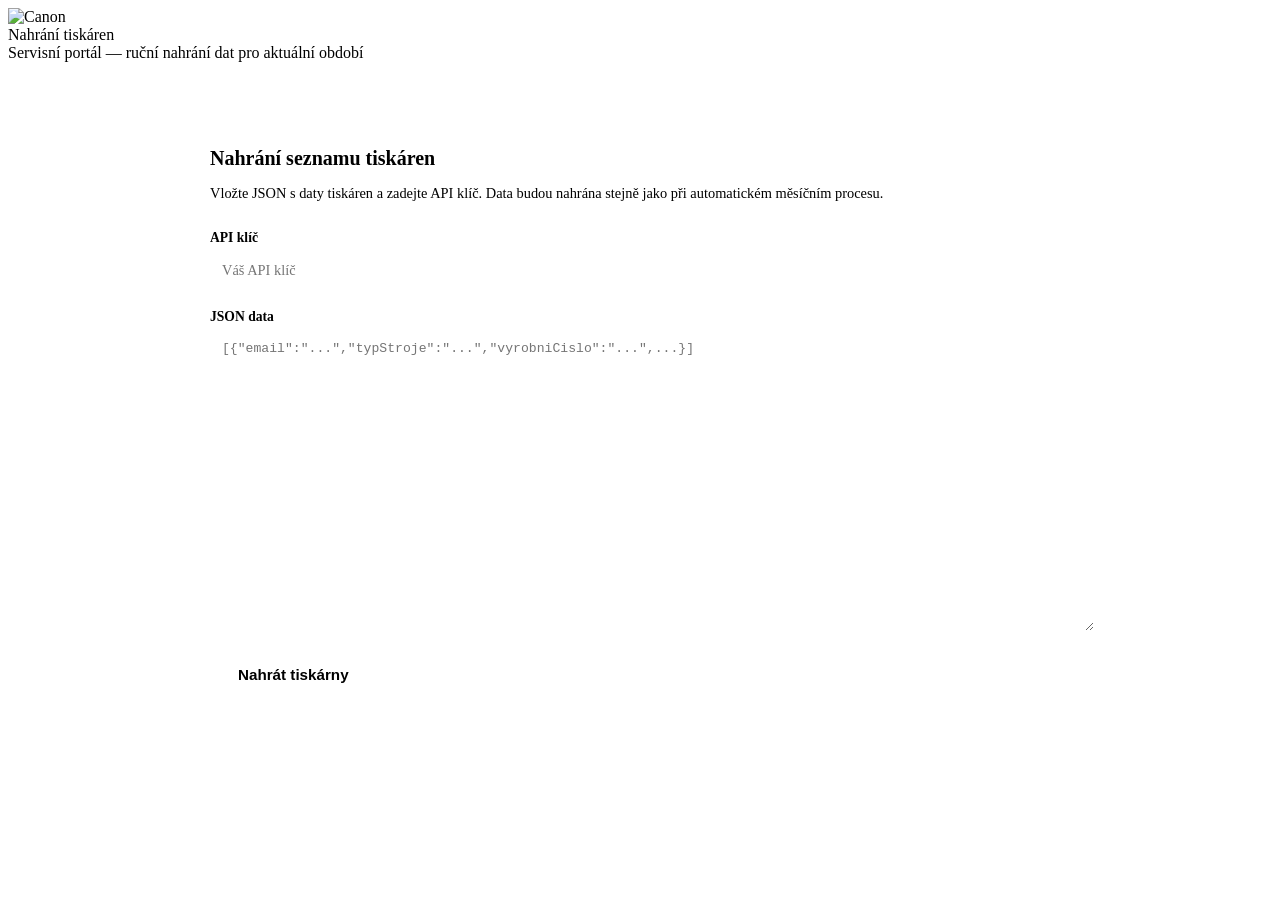
==== wwwroot/bulk-upload.html @ a7a48191 "Add bulk upload feature for device data and enhance ServiceDeviceCounter model" ====
<!DOCTYPE html>
<html lang="cs">
<head>
  <meta charset="UTF-8" />
  <meta name="viewport" content="width=device-width, initial-scale=1.0" />
  <meta name="robots" content="noindex, nofollow" />
  <title>Nahrání tiskáren — Canon</title>
  <link rel="icon" type="image/svg+xml" href="/favicon.svg" />
  <link rel="stylesheet" href="/css/style.css" />
  <style>
    .upload-card {
      max-width: 860px;
      margin: 40px auto;
      background: var(--white);
      border: 1px solid var(--line);
      border-radius: var(--radius);
      box-shadow: var(--shadow);
      padding: 32px;
    }
    .upload-card h1 {
      font-size: 1.25rem;
      font-weight: 600;
      margin-bottom: 6px;
    }
    .upload-card .subtitle {
      color: var(--ink-muted);
      font-size: .9rem;
      margin-bottom: 28px;
    }
    .field { margin-bottom: 20px; }
    .field label {
      display: block;
      font-size: .85rem;
      font-weight: 600;
      color: var(--ink-mid);
      margin-bottom: 6px;
    }
    .field input[type="password"],
    .field textarea {
      width: 100%;
      border: 1px solid var(--line);
      border-radius: var(--radius);
      padding: 10px 12px;
      font-family: var(--font-ui);
      font-size: .9rem;
      color: var(--ink);
      background: var(--white);
      transition: border-color var(--transition);
      resize: vertical;
    }
    .field input[type="password"]:focus,
    .field textarea:focus {
      outline: none;
      border-color: var(--red);
    }
    .field textarea { font-family: 'Consolas', 'Courier New', monospace; font-size: .82rem; min-height: 280px; }
    .btn-submit {
      background: var(--red);
      color: var(--white);
      border: none;
      border-radius: var(--radius);
      padding: 11px 28px;
      font-size: .95rem;
      font-weight: 600;
      cursor: pointer;
      transition: background var(--transition);
    }
    .btn-submit:hover { background: var(--red-dark); }
    .btn-submit:disabled { background: var(--ink-faint); cursor: not-allowed; }

    #result { margin-top: 24px; }
    .alert {
      border-radius: var(--radius);
      padding: 14px 16px;
      font-size: .9rem;
      line-height: 1.5;
    }
    .alert-success { background: var(--success-bg); color: var(--success); border: 1px solid #A8D8BC; }
    .alert-error   { background: #FFF5F5; color: #A80000; border: 1px solid var(--red-border); }

    .result-table {
      width: 100%;
      border-collapse: collapse;
      margin-top: 16px;
      font-size: .85rem;
    }
    .result-table th {
      text-align: left;
      background: var(--surface);
      border: 1px solid var(--line);
      padding: 8px 12px;
      font-weight: 600;
      color: var(--ink-mid);
    }
    .result-table td {
      border: 1px solid var(--line);
      padding: 8px 12px;
      font-family: 'Consolas', 'Courier New', monospace;
      font-size: .82rem;
      word-break: break-all;
    }
    .result-table tr:hover td { background: var(--surface); }
  </style>
</head>
<body>

<header class="site-header">
  <div class="header-inner">
    <div class="logo-mark">
      <img src="/canon-logo.png" alt="Canon" />
    </div>
    <div class="header-text">
      <div class="header-title">Nahrání tiskáren</div>
      <div class="header-sub">Servisní portál — ruční nahrání dat pro aktuální období</div>
    </div>
  </div>
</header>

<main style="padding: 0 16px;">
  <div class="upload-card">
    <h1>Nahrání seznamu tiskáren</h1>
    <p class="subtitle">Vložte JSON s daty tiskáren a zadejte API klíč. Data budou nahrána stejně jako při automatickém měsíčním procesu.</p>

    <div class="field">
      <label for="apiKey">API klíč</label>
      <input type="password" id="apiKey" placeholder="Váš API klíč" autocomplete="off" />
    </div>

    <div class="field">
      <label for="jsonData">JSON data</label>
      <textarea id="jsonData" placeholder='[{"email":"...","typStroje":"...","vyrobniCislo":"...",...}]'></textarea>
    </div>

    <button class="btn-submit" id="submitBtn" onclick="upload()">Nahrát tiskárny</button>

    <div id="result"></div>
  </div>
</main>

<script>
async function upload() {
  const apiKey = document.getElementById('apiKey').value.trim();
  const raw = document.getElementById('jsonData').value;
  const resultEl = document.getElementById('result');
  const btn = document.getElementById('submitBtn');

  resultEl.innerHTML = '';

  if (!apiKey) {
    showError('Zadejte API klíč.');
    return;
  }
  if (!raw.trim()) {
    showError('Vložte JSON data.');
    return;
  }

  btn.disabled = true;
  btn.textContent = 'Nahrávám…';

  try {
    const resp = await fetch('/api/devices/bulk', {
      method: 'POST',
      headers: {
        'Content-Type': 'application/json',
        'X-Api-Key': apiKey
      },
      body: raw
    });

    const text = await resp.text();

    if (resp.status === 401 || resp.status === 403) {
      showError('Neplatný API klíč.');
      return;
    }

    if (!resp.ok) {
      showError('Chyba při nahrávání: ' + (text || resp.statusText));
      return;
    }

    const data = JSON.parse(text);
    showSuccess(data);

  } catch (e) {
    showError('Chyba: ' + e.message);
  } finally {
    btn.disabled = false;
    btn.textContent = 'Nahrát tiskárny';
  }
}

function showError(msg) {
  document.getElementById('result').innerHTML =
    `<div class="alert alert-error">${escHtml(msg)}</div>`;
}

function showSuccess(data) {
  const count = data.length;
  let rows = data.map(r =>
    `<tr><td>${escHtml(r.email)}</td><td>${escHtml(r.idCode)}</td></tr>`
  ).join('');

  document.getElementById('result').innerHTML = `
    <div class="alert alert-success">
      Nahráno úspěšně. Celkem <strong>${count}</strong> ${recipientLabel(count)}.
    </div>
    <table class="result-table">
      <thead><tr><th>E-mail</th><th>ID kód (odkaz)</th></tr></thead>
      <tbody>${rows}</tbody>
    </table>`;
}

function recipientLabel(n) {
  if (n === 1) return 'příjemce';
  if (n >= 2 && n <= 4) return 'příjemci';
  return 'příjemců';
}

function escHtml(s) {
  return String(s ?? '')
    .replace(/&/g,'&amp;').replace(/</g,'&lt;').replace(/>/g,'&gt;')
    .replace(/"/g,'&quot;');
}
</script>

</body>
</html>
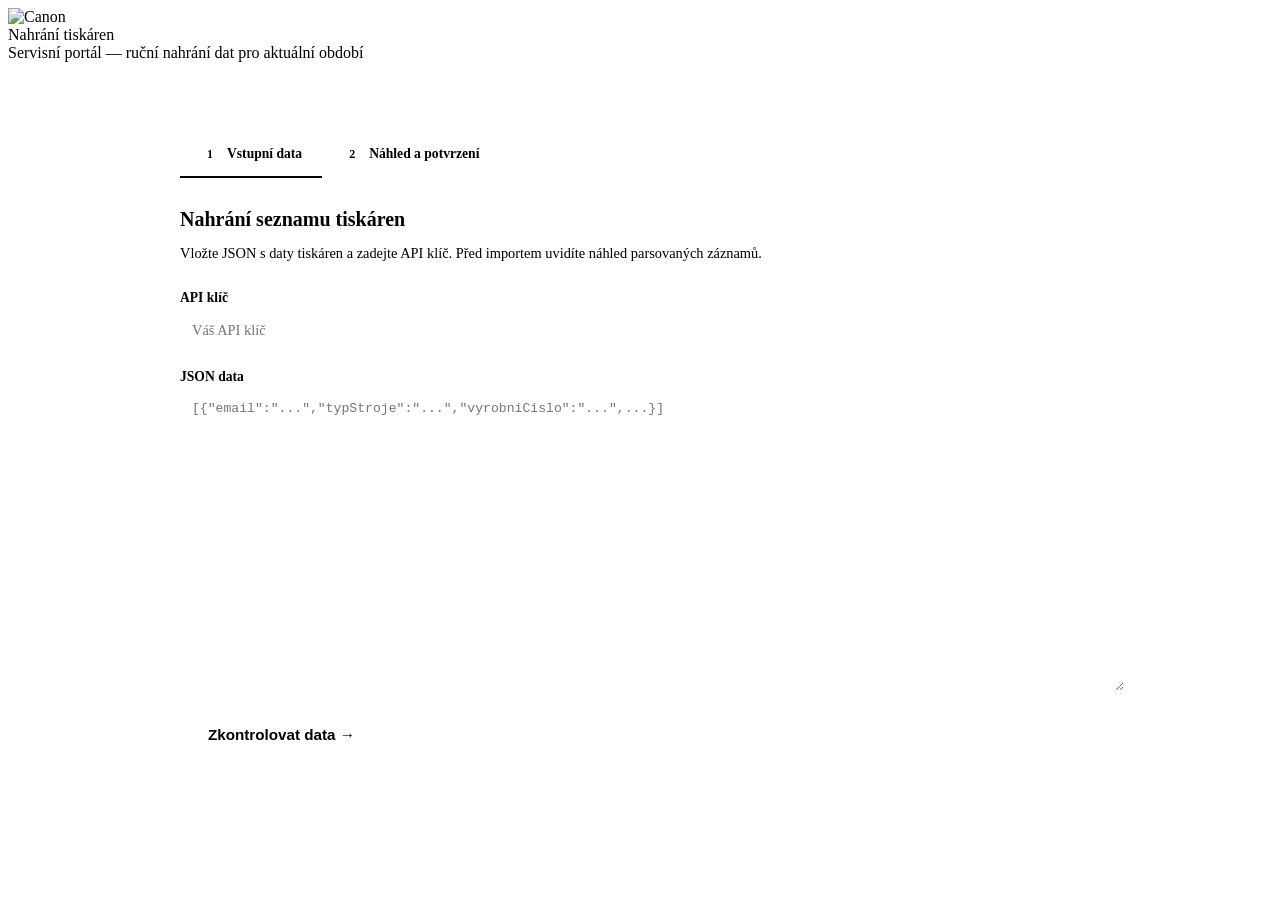
==== commit e19e2957: "Enhance bulk upload UI: Add step navigation, preview functionality, button styling, and alert types." ====
--- a/wwwroot/bulk-upload.html
+++ b/wwwroot/bulk-upload.html
@@ -9,7 +9,7 @@
   <link rel="stylesheet" href="/css/style.css" />
   <style>
     .upload-card {
-      max-width: 860px;
+      max-width: 920px;
       margin: 40px auto;
       background: var(--white);
       border: 1px solid var(--line);
@@ -27,6 +27,38 @@
       font-size: .9rem;
       margin-bottom: 28px;
     }
+
+    /* Steps */
+    .steps {
+      display: flex;
+      gap: 0;
+      margin-bottom: 32px;
+      border-bottom: 2px solid var(--line);
+    }
+    .step {
+      padding: 10px 20px 12px;
+      font-size: .85rem;
+      font-weight: 600;
+      color: var(--ink-faint);
+      border-bottom: 2px solid transparent;
+      margin-bottom: -2px;
+      cursor: default;
+      user-select: none;
+    }
+    .step.active { color: var(--red); border-bottom-color: var(--red); }
+    .step .num {
+      display: inline-flex;
+      align-items: center;
+      justify-content: center;
+      width: 20px; height: 20px;
+      border-radius: 50%;
+      background: var(--line);
+      color: var(--ink-muted);
+      font-size: .75rem;
+      margin-right: 7px;
+    }
+    .step.active .num { background: var(--red); color: var(--white); }
+
     .field { margin-bottom: 20px; }
     .field label {
       display: block;
@@ -49,66 +81,73 @@
       resize: vertical;
     }
     .field input[type="password"]:focus,
-    .field textarea:focus {
-      outline: none;
-      border-color: var(--red);
-    }
+    .field textarea:focus { outline: none; border-color: var(--red); }
     .field textarea { font-family: 'Consolas', 'Courier New', monospace; font-size: .82rem; min-height: 280px; }
-    .btn-submit {
-      background: var(--red);
-      color: var(--white);
-      border: none;
-      border-radius: var(--radius);
-      padding: 11px 28px;
-      font-size: .95rem;
-      font-weight: 600;
-      cursor: pointer;
-      transition: background var(--transition);
-    }
-    .btn-submit:hover { background: var(--red-dark); }
-    .btn-submit:disabled { background: var(--ink-faint); cursor: not-allowed; }
-
-    #result { margin-top: 24px; }
-    .alert {
-      border-radius: var(--radius);
-      padding: 14px 16px;
-      font-size: .9rem;
-      line-height: 1.5;
-    }
+
+    .btn { border: none; border-radius: var(--radius); padding: 11px 28px; font-size: .95rem; font-weight: 600; cursor: pointer; transition: background var(--transition); }
+    .btn-primary { background: var(--red); color: var(--white); }
+    .btn-primary:hover { background: var(--red-dark); }
+    .btn-primary:disabled { background: var(--ink-faint); cursor: not-allowed; }
+    .btn-secondary { background: var(--surface); color: var(--ink-mid); border: 1px solid var(--line); }
+    .btn-secondary:hover { background: var(--line); }
+
+    .btn-row { display: flex; gap: 12px; align-items: center; }
+
+    .alert { border-radius: var(--radius); padding: 14px 16px; font-size: .9rem; line-height: 1.5; margin-bottom: 16px; }
     .alert-success { background: var(--success-bg); color: var(--success); border: 1px solid #A8D8BC; }
     .alert-error   { background: #FFF5F5; color: #A80000; border: 1px solid var(--red-border); }
+    .alert-warn    { background: var(--warn-bg); color: var(--warn); border: 1px solid var(--warn-border); }
+    .alert-info    { background: var(--info-bg); color: var(--info); border: 1px solid var(--info-border); }
+
+    /* Preview */
+    .preview-summary {
+      display: flex;
+      gap: 24px;
+      margin-bottom: 20px;
+      flex-wrap: wrap;
+    }
+    .stat-box {
+      background: var(--surface);
+      border: 1px solid var(--line);
+      border-radius: var(--radius);
+      padding: 14px 20px;
+      min-width: 140px;
+    }
+    .stat-box .val { font-size: 1.8rem; font-weight: 700; color: var(--ink); line-height: 1; }
+    .stat-box .lbl { font-size: .78rem; color: var(--ink-muted); margin-top: 4px; }
 
     .result-table {
       width: 100%;
       border-collapse: collapse;
-      margin-top: 16px;
-      font-size: .85rem;
+      font-size: .83rem;
     }
     .result-table th {
       text-align: left;
       background: var(--surface);
       border: 1px solid var(--line);
-      padding: 8px 12px;
+      padding: 7px 10px;
       font-weight: 600;
       color: var(--ink-mid);
+      white-space: nowrap;
     }
     .result-table td {
       border: 1px solid var(--line);
-      padding: 8px 12px;
-      font-family: 'Consolas', 'Courier New', monospace;
-      font-size: .82rem;
-      word-break: break-all;
-    }
+      padding: 6px 10px;
+      vertical-align: top;
+    }
+    .result-table td.mono { font-family: 'Consolas', 'Courier New', monospace; font-size: .8rem; }
     .result-table tr:hover td { background: var(--surface); }
+    .warn-cell { color: var(--warn); font-weight: 600; }
+
+    .table-wrap { overflow-x: auto; margin-top: 8px; }
+    #step1, #step2 { display: none; }
   </style>
 </head>
 <body>
 
 <header class="site-header">
   <div class="header-inner">
-    <div class="logo-mark">
-      <img src="/canon-logo.png" alt="Canon" />
-    </div>
+    <div class="logo-mark"><img src="/canon-logo.png" alt="Canon" /></div>
     <div class="header-text">
       <div class="header-title">Nahrání tiskáren</div>
       <div class="header-sub">Servisní portál — ruční nahrání dat pro aktuální období</div>
@@ -118,42 +157,175 @@
 
 <main style="padding: 0 16px;">
   <div class="upload-card">
-    <h1>Nahrání seznamu tiskáren</h1>
-    <p class="subtitle">Vložte JSON s daty tiskáren a zadejte API klíč. Data budou nahrána stejně jako při automatickém měsíčním procesu.</p>
-
-    <div class="field">
-      <label for="apiKey">API klíč</label>
-      <input type="password" id="apiKey" placeholder="Váš API klíč" autocomplete="off" />
+
+    <div class="steps">
+      <div class="step active" id="tab1"><span class="num">1</span>Vstupní data</div>
+      <div class="step" id="tab2"><span class="num">2</span>Náhled a potvrzení</div>
     </div>
 
-    <div class="field">
-      <label for="jsonData">JSON data</label>
-      <textarea id="jsonData" placeholder='[{"email":"...","typStroje":"...","vyrobniCislo":"...",...}]'></textarea>
+    <!-- STEP 1 -->
+    <div id="step1">
+      <h1>Nahrání seznamu tiskáren</h1>
+      <p class="subtitle">Vložte JSON s daty tiskáren a zadejte API klíč. Před importem uvidíte náhled parsovaných záznamů.</p>
+
+      <div class="field">
+        <label for="apiKey">API klíč</label>
+        <input type="password" id="apiKey" placeholder="Váš API klíč" autocomplete="off" />
+      </div>
+
+      <div class="field">
+        <label for="jsonData">JSON data</label>
+        <textarea id="jsonData" placeholder='[{"email":"...","typStroje":"...","vyrobniCislo":"...",...}]'></textarea>
+      </div>
+
+      <div id="step1Error"></div>
+
+      <button class="btn btn-primary" id="parseBtn" onclick="parseAndPreview()">Zkontrolovat data →</button>
     </div>
 
-    <button class="btn-submit" id="submitBtn" onclick="upload()">Nahrát tiskárny</button>
-
-    <div id="result"></div>
+    <!-- STEP 2 -->
+    <div id="step2">
+      <h1>Náhled dat před importem</h1>
+      <p class="subtitle">Zkontrolujte záznamy. Po potvrzení budou zapsány do databáze.</p>
+
+      <div id="previewWarnings"></div>
+
+      <div class="preview-summary" id="previewSummary"></div>
+
+      <div class="table-wrap">
+        <table class="result-table" id="previewTable">
+          <thead>
+            <tr>
+              <th>#</th>
+              <th>E-mail</th>
+              <th>Typ stroje</th>
+              <th>Výrobní číslo</th>
+              <th>Typ počítadla</th>
+              <th>Název počítadla</th>
+              <th>Posl. stav</th>
+              <th>Období</th>
+              <th>Deadline</th>
+            </tr>
+          </thead>
+          <tbody id="previewBody"></tbody>
+        </table>
+      </div>
+
+      <div id="step2Error" style="margin-top:16px;"></div>
+
+      <div class="btn-row" style="margin-top:24px;">
+        <button class="btn btn-primary" id="uploadBtn" onclick="upload()">Importovat do databáze</button>
+        <button class="btn btn-secondary" onclick="goBack()">← Zpět</button>
+      </div>
+
+      <div id="uploadResult" style="margin-top:24px;"></div>
+    </div>
+
   </div>
 </main>
 
 <script>
+let parsedData = null;
+
+// Show step 1 on load
+showStep(1);
+
+function showStep(n) {
+  document.getElementById('step1').style.display = n === 1 ? 'block' : 'none';
+  document.getElementById('step2').style.display = n === 2 ? 'block' : 'none';
+  document.getElementById('tab1').classList.toggle('active', n === 1);
+  document.getElementById('tab2').classList.toggle('active', n === 2);
+}
+
+function goBack() {
+  document.getElementById('uploadResult').innerHTML = '';
+  document.getElementById('step2Error').innerHTML = '';
+  showStep(1);
+}
+
+function sanitizeJson(raw) {
+  return raw.replace(/\r\n/g, '').replace(/\r/g, '').replace(/\n/g, '');
+}
+
+function parseAndPreview() {
+  const raw = document.getElementById('jsonData').value;
+  const errEl = document.getElementById('step1Error');
+  errEl.innerHTML = '';
+
+  if (!document.getElementById('apiKey').value.trim()) {
+    errEl.innerHTML = '<div class="alert alert-error">Zadejte API klíč.</div>';
+    return;
+  }
+  if (!raw.trim()) {
+    errEl.innerHTML = '<div class="alert alert-error">Vložte JSON data.</div>';
+    return;
+  }
+
+  let data;
+  try {
+    data = JSON.parse(sanitizeJson(raw));
+  } catch (e) {
+    errEl.innerHTML = `<div class="alert alert-error">JSON nelze parsovat: ${escHtml(e.message)}</div>`;
+    return;
+  }
+
+  if (!Array.isArray(data) || data.length === 0) {
+    errEl.innerHTML = '<div class="alert alert-error">JSON musí být neprázdné pole záznamů.</div>';
+    return;
+  }
+
+  parsedData = data;
+  renderPreview(data);
+  showStep(2);
+}
+
+function renderPreview(data) {
+  // Summary stats
+  const emails = new Set(data.map(r => (r.email || '').trim().toLowerCase()));
+  const periods = new Set(data.map(r => r.datumAktualnihoHlaseni || ''));
+  document.getElementById('previewSummary').innerHTML = `
+    <div class="stat-box"><div class="val">${data.length}</div><div class="lbl">Záznamů (řádků)</div></div>
+    <div class="stat-box"><div class="val">${emails.size}</div><div class="lbl">Unikátních e-mailů</div></div>
+    <div class="stat-box"><div class="val">${periods.size === 1 ? [...periods][0] : periods.size}</div><div class="lbl">Období</div></div>`;
+
+  // Warnings
+  const warnings = [];
+  const emptyEmail = data.filter(r => !r.email || !r.email.trim());
+  if (emptyEmail.length) warnings.push(`${emptyEmail.length} záznamů nemá e-mail.`);
+
+  const spacedEmail = data.filter(r => r.email && r.email !== r.email.trim());
+  if (spacedEmail.length) warnings.push(`${spacedEmail.length} e-mailových adres obsahuje mezery (budou automaticky oříznuty).`);
+
+  if (periods.size > 1) warnings.push(`Data obsahují ${periods.size} různá období — zkontrolujte sloupec Období.`);
+
+  const warnEl = document.getElementById('previewWarnings');
+  warnEl.innerHTML = warnings.map(w => `<div class="alert alert-warn">${escHtml(w)}</div>`).join('');
+
+  // Table rows
+  const tbody = document.getElementById('previewBody');
+  tbody.innerHTML = data.map((r, i) => {
+    const emailWarn = r.email && r.email !== r.email.trim();
+    return `<tr>
+      <td class="mono">${i + 1}</td>
+      <td class="${emailWarn ? 'warn-cell' : ''}">${escHtml(r.email ?? '')}</td>
+      <td>${escHtml(r.typStroje ?? '')}</td>
+      <td class="mono">${escHtml(r.vyrobniCislo ?? '')}</td>
+      <td class="mono">${escHtml(r.typPocitadla ?? '')}</td>
+      <td>${escHtml(r.nazevPocitadla ?? '')}</td>
+      <td class="mono">${r.posledniStavPocitadla ?? ''}</td>
+      <td class="mono">${escHtml(r.datumAktualnihoHlaseni ?? '')}</td>
+      <td class="mono">${escHtml(r.deadlineDate ?? '')}</td>
+    </tr>`;
+  }).join('');
+}
+
 async function upload() {
   const apiKey = document.getElementById('apiKey').value.trim();
-  const raw = document.getElementById('jsonData').value;
-  const resultEl = document.getElementById('result');
-  const btn = document.getElementById('submitBtn');
-
+  const errEl = document.getElementById('step2Error');
+  const btn = document.getElementById('uploadBtn');
+  const resultEl = document.getElementById('uploadResult');
+  errEl.innerHTML = '';
   resultEl.innerHTML = '';
-
-  if (!apiKey) {
-    showError('Zadejte API klíč.');
-    return;
-  }
-  if (!raw.trim()) {
-    showError('Vložte JSON data.');
-    return;
-  }
 
   btn.disabled = true;
   btn.textContent = 'Nahrávám…';
@@ -161,55 +333,47 @@
   try {
     const resp = await fetch('/api/devices/bulk', {
       method: 'POST',
-      headers: {
-        'Content-Type': 'application/json',
-        'X-Api-Key': apiKey
-      },
-      body: raw
+      headers: { 'Content-Type': 'application/json', 'X-Api-Key': apiKey },
+      body: JSON.stringify(parsedData)
     });
 
     const text = await resp.text();
 
     if (resp.status === 401 || resp.status === 403) {
-      showError('Neplatný API klíč.');
+      errEl.innerHTML = '<div class="alert alert-error">Neplatný API klíč.</div>';
       return;
     }
-
     if (!resp.ok) {
-      showError('Chyba při nahrávání: ' + (text || resp.statusText));
+      errEl.innerHTML = `<div class="alert alert-error">Chyba při nahrávání: ${escHtml(text || resp.statusText)}</div>`;
       return;
     }
 
-    const data = JSON.parse(text);
-    showSuccess(data);
+    const result = JSON.parse(text);
+    showUploadSuccess(result);
 
   } catch (e) {
-    showError('Chyba: ' + e.message);
+    errEl.innerHTML = `<div class="alert alert-error">Chyba: ${escHtml(e.message)}</div>`;
   } finally {
     btn.disabled = false;
-    btn.textContent = 'Nahrát tiskárny';
-  }
-}
-
-function showError(msg) {
-  document.getElementById('result').innerHTML =
-    `<div class="alert alert-error">${escHtml(msg)}</div>`;
-}
-
-function showSuccess(data) {
-  const count = data.length;
-  let rows = data.map(r =>
-    `<tr><td>${escHtml(r.email)}</td><td>${escHtml(r.idCode)}</td></tr>`
+    btn.textContent = 'Importovat do databáze';
+  }
+}
+
+function showUploadSuccess(data) {
+  const rows = data.map(r =>
+    `<tr><td>${escHtml(r.email)}</td><td class="mono">${escHtml(r.idCode)}</td></tr>`
   ).join('');
 
-  document.getElementById('result').innerHTML = `
-    <div class="alert alert-success">
-      Nahráno úspěšně. Celkem <strong>${count}</strong> ${recipientLabel(count)}.
-    </div>
-    <table class="result-table">
-      <thead><tr><th>E-mail</th><th>ID kód (odkaz)</th></tr></thead>
-      <tbody>${rows}</tbody>
-    </table>`;
+  document.getElementById('uploadResult').innerHTML = `
+    <div class="alert alert-success">Import proběhl úspěšně. Celkem <strong>${data.length}</strong> ${recipientLabel(data.length)}.</div>
+    <div class="table-wrap">
+      <table class="result-table">
+        <thead><tr><th>E-mail</th><th>ID kód</th></tr></thead>
+        <tbody>${rows}</tbody>
+      </table>
+    </div>`;
+
+  document.getElementById('uploadBtn').style.display = 'none';
 }
 
 function recipientLabel(n) {
